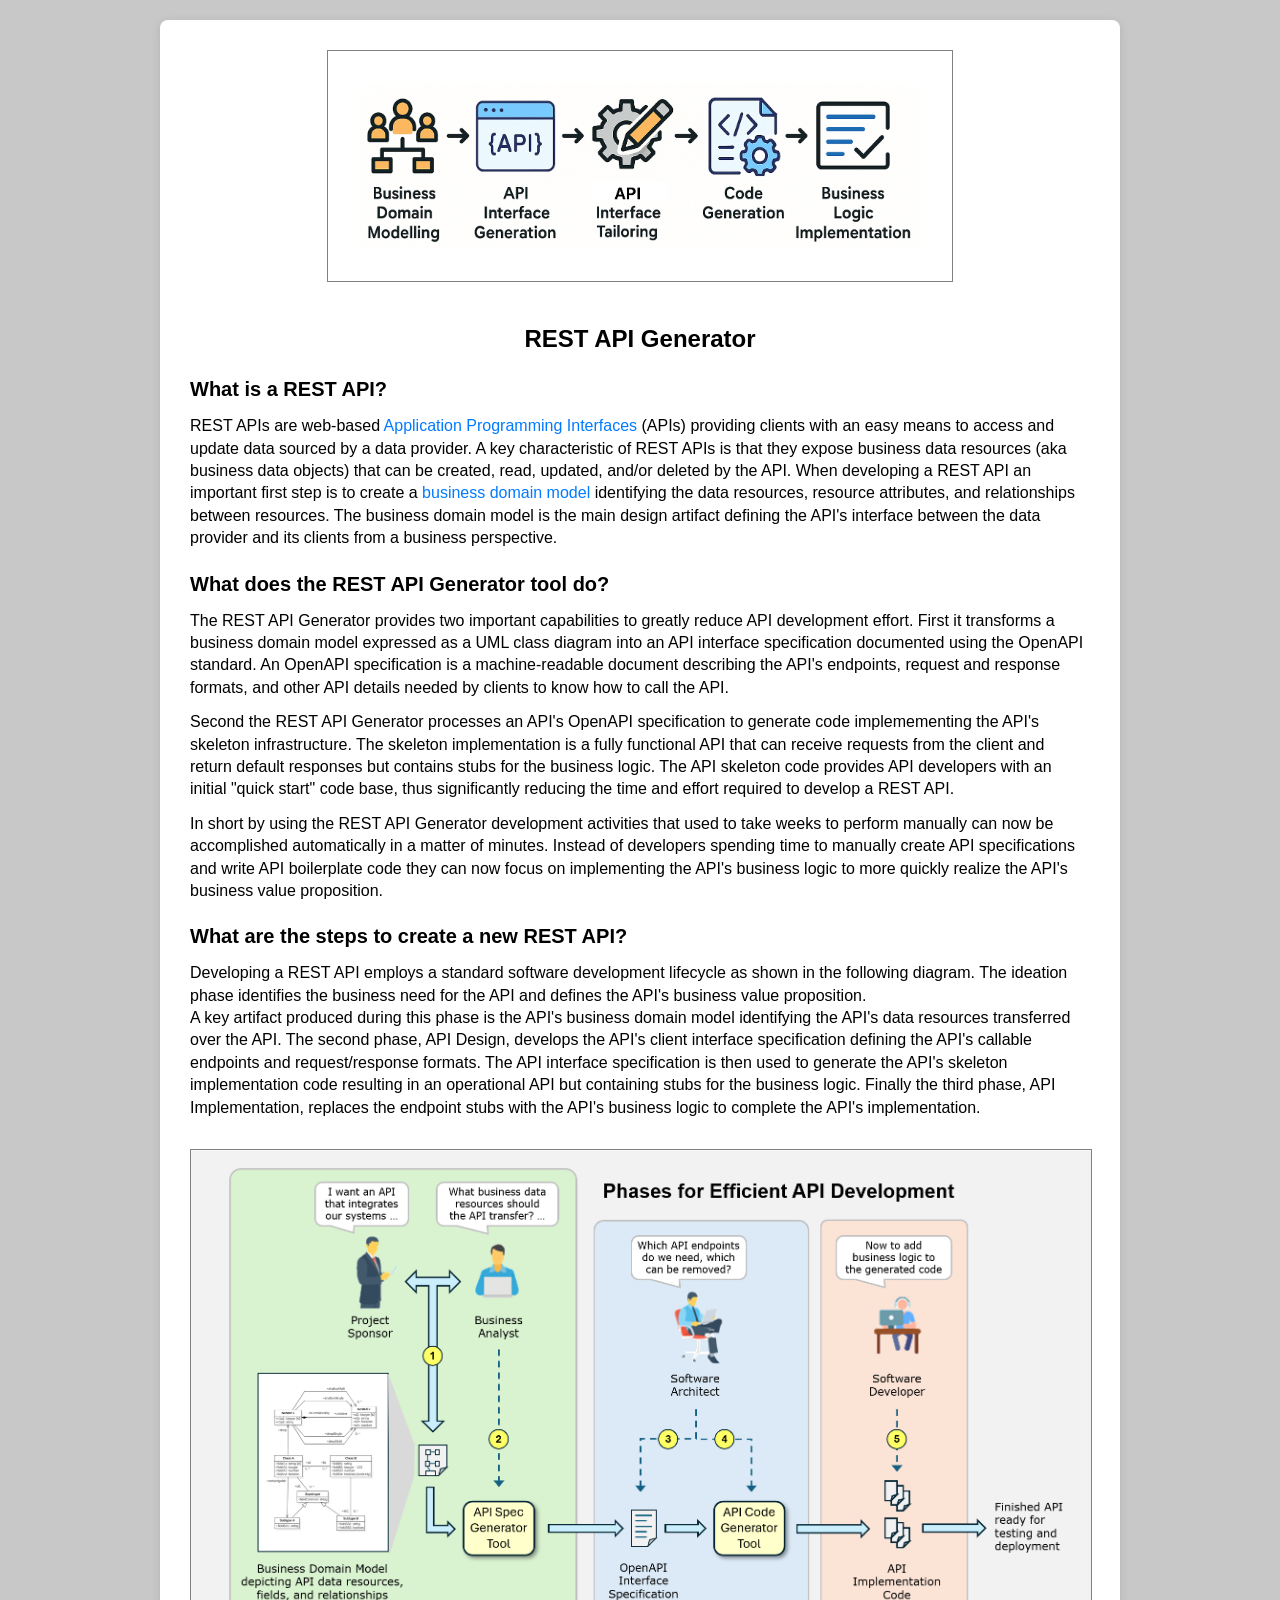
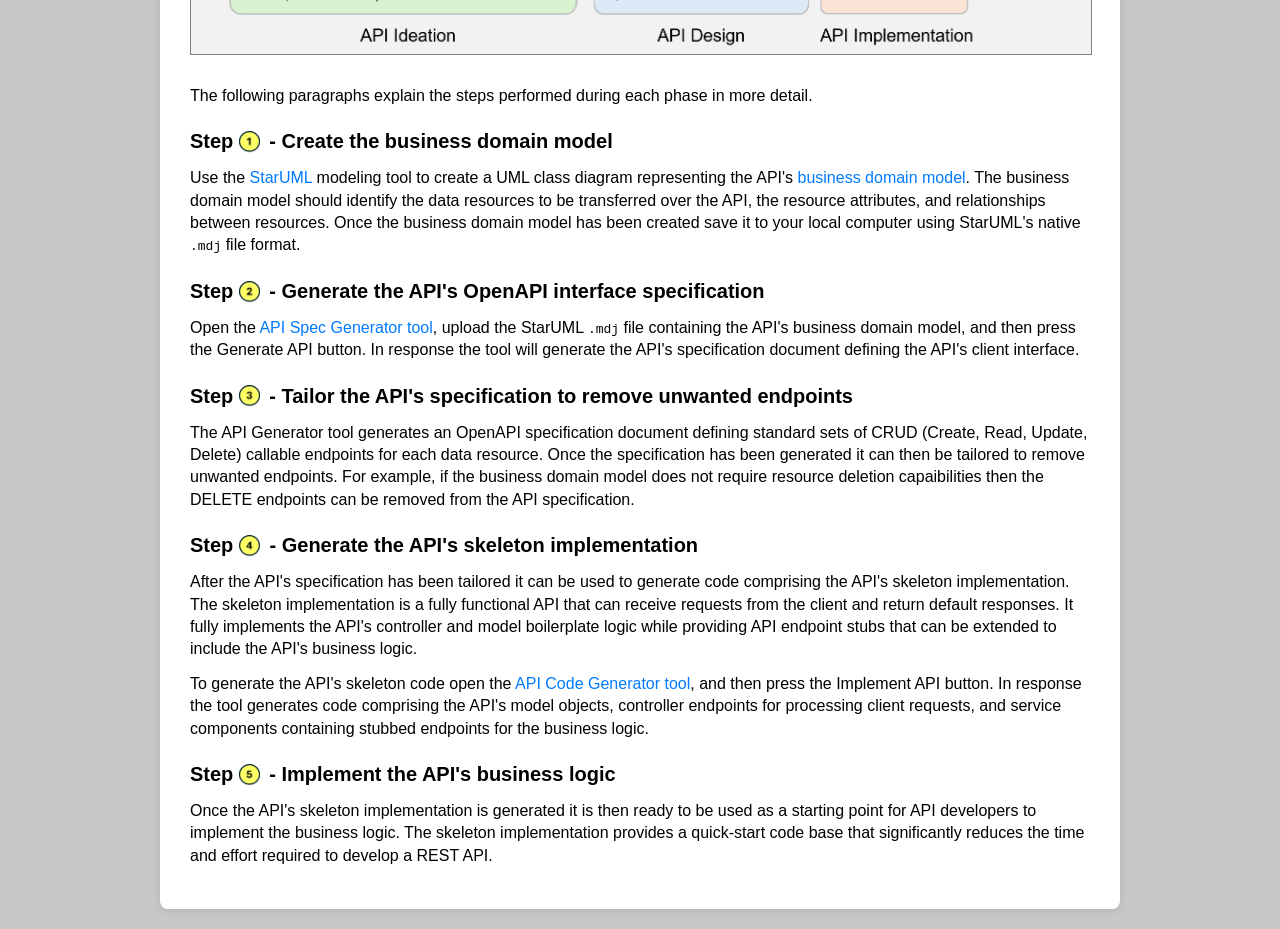
==== src/main/webapp/index.html @ e958193e "Added overview of business domain modelling" ====
<!DOCTYPE html>
<html>
<head>
	<meta charset="ISO-8859-1">
	<meta name="viewport" content="width=device-width, initial-scale=1.0">
	<title>REST API Generator</title>
	<link rel="stylesheet" type="text/css" href="styles.css">
</head>
<body>
	<div id="page">
		<div id="logo"><img src="images/logo.png" alt="API Tool Logo" /></div>
		<p class="title" style="text-align: center;">REST API Generator</p>
		<p class="sectionHeader">What is a REST API?</p>
		<p>
			REST APIs are web-based <a href="overviewApi.html" target="_blank">Application Programming Interfaces</a>
			(APIs) providing clients with an easy means to access and update data sourced by a data provider.  A key
			characteristic of REST APIs is that they expose business data resources (aka business data objects) that
			can be created, read, updated, and/or deleted by the API. When developing a REST API an important first
			step is to create a <a href="overviewDomainModel.html" target="_blank">business domain model</a> identifying
			the data resources, resource attributes, and relationships between resources. The business domain model
			is the main design artifact defining the API's interface between the data provider and its clients from
			a business perspective.
		</p>
		<p class="sectionHeader">What does the REST API Generator tool do?</p>
		<p>
			The REST API Generator provides two important capabilities to greatly reduce API development effort.  First
			it transforms a business domain model expressed as a UML class diagram into an API interface specification
			documented using the OpenAPI standard. An OpenAPI specification is a machine-readable document describing
			the API's endpoints, request and response formats, and other API details needed by clients to know how to
			call the API.
		</p>
		<p>
			Second the REST API Generator processes an API's OpenAPI specification to generate code implemementing
			the API's skeleton infrastructure. The skeleton implementation is a fully functional API that can receive
			requests from the client and return default responses but contains stubs for the business logic. The API
			skeleton code provides API developers with an initial "quick start" code base, thus significantly reducing
			the time and effort required to develop a REST API. 
		</p>
		<p>
			In short by using the REST API Generator development activities that used to take weeks to perform manually
			can now be accomplished automatically in a matter of minutes.  Instead of developers spending time to manually
			create API specifications and write API boilerplate code they can now focus on implementing the API's business
			logic to more quickly realize the API's business value proposition.
		</p>
		<p class="sectionHeader">What are the steps to create a new REST API?</p>
		<p>
			Developing a REST API employs a standard software development lifecycle as shown in the following diagram.  The ideation
			phase identifies the business need for the API and defines the API's business value proposition.<br>A key artifact produced
			during this phase is the API's business domain model identifying the API's data resources transferred over the API.
			The second phase, API Design, develops the API's client interface specification defining the API's callable endpoints and
			request/response formats.  The API interface specification is then used to generate the API's skeleton implementation
			code resulting in an operational API but containing stubs for the business logic.  Finally the third phase, API
			Implementation, replaces the endpoint stubs with the API's business logic to complete the API's implementation.
			<img id="apiBuildSteps" src="images/apiBuildSteps.png" />
			The following paragraphs explain the steps performed during each phase in more detail.
		</p>
		<p class="sectionHeader">Step <img class="stepImage" src="images/step1.png" /> - Create the business domain model</p>
		<p>
			Use the <a href="https://staruml.io/" target="_blank">StarUML</a> modeling tool to create a UML class diagram
			representing the API's <a href="domainModelOverview.html" target="_blank">business domain model</a>. The business
			domain model should identify the data resources to be transferred over the API, the resource attributes, and
			relationships between resources.  Once the business domain model has been created save it to your local computer
			using StarUML's native <code>.mdj</code> file format.
		</p>
		<p class="sectionHeader">Step <img class="stepImage" src="images/step2.png" /> - Generate the API's OpenAPI interface specification</p>
		<p>
			Open the <a href="viewApiSpecForm" target="_blank">API Spec Generator tool</a>, upload the StarUML <code>.mdj</code>
			file containing the API's business domain model, and then press the Generate API button. In response the tool will
			generate the API's specification document defining the API's client interface.
		</p>
		<p class="sectionHeader">Step <img class="stepImage" src="images/step3.png" /> - Tailor the API's specification to remove unwanted endpoints</p>
		<p>	
			The API Generator tool generates an OpenAPI specification document defining standard sets of CRUD (Create, Read, Update,
			Delete) callable endpoints for each data resource. Once the specification has been generated it can then be tailored to remove
			unwanted endpoints. For example, if the business domain model does not require resource deletion capaibilities then the
			DELETE endpoints can be removed from the API specification.
		</p>
		<p class="sectionHeader">Step <img class="stepImage" src="images/step4.png" /> - Generate the API's skeleton implementation</p>
		<p>
			After the API's specification has been tailored it can be used to generate code comprising the API's skeleton
			implementation. The skeleton implementation is a fully functional API that can receive requests from the client and
			return default responses.  It fully implements the API's controller and model boilerplate logic while providing
			API endpoint stubs that can be extended to include the API's business logic.
		</p>
		<p>
			To generate the API's skeleton code open the <a href="viewApiCodeForm" target="_blank">API Code Generator tool</a>,
			and then press the Implement API button. In response the tool generates code comprising the API's model objects,
			controller endpoints for processing client requests, and service components containing stubbed endpoints for the business logic.
		</p>
		<p class="sectionHeader">Step <img class="stepImage" src="images/step5.png" /> - Implement the API's business logic</p>
		<p>
			Once the API's skeleton implementation is generated it is then ready to be used as a starting point for API developers
			to implement the business logic.  The skeleton implementation provides a quick-start code base that significantly
			reduces the time and effort required to develop a REST API.
		</p>
	</div>
</body>
</html>
---- src/main/webapp/styles.css ----
BODY {
    margin: 20px;
    font-family: Verdana, sans-serif;
    background-color: #c8c8c8;
}
A {
    color: #007BFF;
    text-decoration: none;
}
A:hover {
    text-decoration: underline;
}
BUTTON {
    padding: 8px 16px;
    font-size: 16px;
    font-weight: bold;
    color: white;
    background-color: #156082;
    border: none;
    border-radius: 8px;
    cursor: pointer;
}
P {
    margin: 0px 0px 12px 0px;
}
B {
    font-weight: bold;
    font-size: 15px;
}
.textHeader {
    font-family: Arial, sans-serif;
    font-size: 18px;
    font-weight: bold;
    margin: 20px 0px 12px 0px;
}
#page {
    background-color: #ffffff;
    max-width: 900px;
    margin: auto;
    padding: 30px;
    border-radius: 8px;
    box-shadow: 0 2px 10px rgba(0, 0, 0, 0.1);
    line-height: 1.4;
}
.title {
    font-family: Arial, sans-serif;
    font-size: 24px;
    font-weight: bold;
    text-align: left;
    margin-bottom: 20px;
}
.sectionHeader {
    font-family: Arial, sans-serif;
    font-size: 20px;
    font-weight: bold;
    margin: 20px 0px 12px 0px;
}
#logo IMG {
    width: 560px;
    display: block;
    margin: auto;
    margin-bottom: 40px;
    padding: 32px;
    border: 1px solid #808080;
}
#apiBuildSteps {
    width: 900px;
    display: block;
    margin: 30px 0px;
    border: 1px solid #808080;
}
.stepImage {
    height: 24px;
    margin-right: 4px;
    vertical-align: middle;
}
.formHeader {
    width: 100%;
    display: inline-block;
    margin-top: 20px;
    padding: 6px;
    font-weight: bold;
    font-size: 16px;
    background-color: #f0f0f0;
    border-bottom: 1px solid #ddd;
}
#formLogin TD {
    padding: 4px;
    vertical-align: top;
}
#formLogin LABEL {
    width: 100%;
    display: inline-block;
    padding-right: 4px;
    text-align: right;
    white-space: nowrap;
}
#formLogin INPUT[type="text"] {
    width: 240px;
}
#formLogin .actionPanel {
    margin: 10px auto 20px auto;
}
#formRegister TD {
    padding: 4px;
    vertical-align: top;
}
#formRegister LABEL {
    width: 100%;
    display: inline-block;
    padding-right: 4px;
    text-align: right;
    white-space: nowrap;
}
#formRegister INPUT[type="text"] {
    width: 240px;
}
#formRegister .actionPanel {
    margin: 10px auto 20px auto;
}
#apiSpecForm TD {
    padding: 4px;
    vertical-align: top;
}
#apiSpecForm LABEL {
    width: 100%;
    display: inline-block;
    padding-right: 4px;
    text-align: right;
    white-space: nowrap;
}
#apiSpecForm INPUT[type="text"] {
    width: 240px;
}
.required {
    font-size: 12px;
    vertical-align: super;
    color: red;
}
.actionPanel {
    margin-top: 30px;
    font-weight: bold;
    text-align: center;
}
.actionPanel BUTTON {
    margin: 10px;
}
.errorPanel {
    width: 800px;
    margin: auto;
    margin-top: 20px;
    padding: 10px; 
    color: black;
    background-color: #ffd4d4;
    border-radius: 8px;
}
.errorPanel UL {
    margin: 0px;
}
.successPanel {
    width: 800px;
    margin: auto;
    margin-top: 20px;
    padding: 10px;
    color: black;
    background-color: #bffaba;
    border-radius: 8px;
    text-align: center;
}
#apiImage {
    width: 400px;
    float: right;
    margin: 0px 20px;
}
#uberLogo {
    width: 300px;
    float: right;
    margin: 0px 20px;
    border: 1px solid #808080;
}
#insuranceExample {
    width: 800px;
    display: block;
    margin: 40px auto;
}
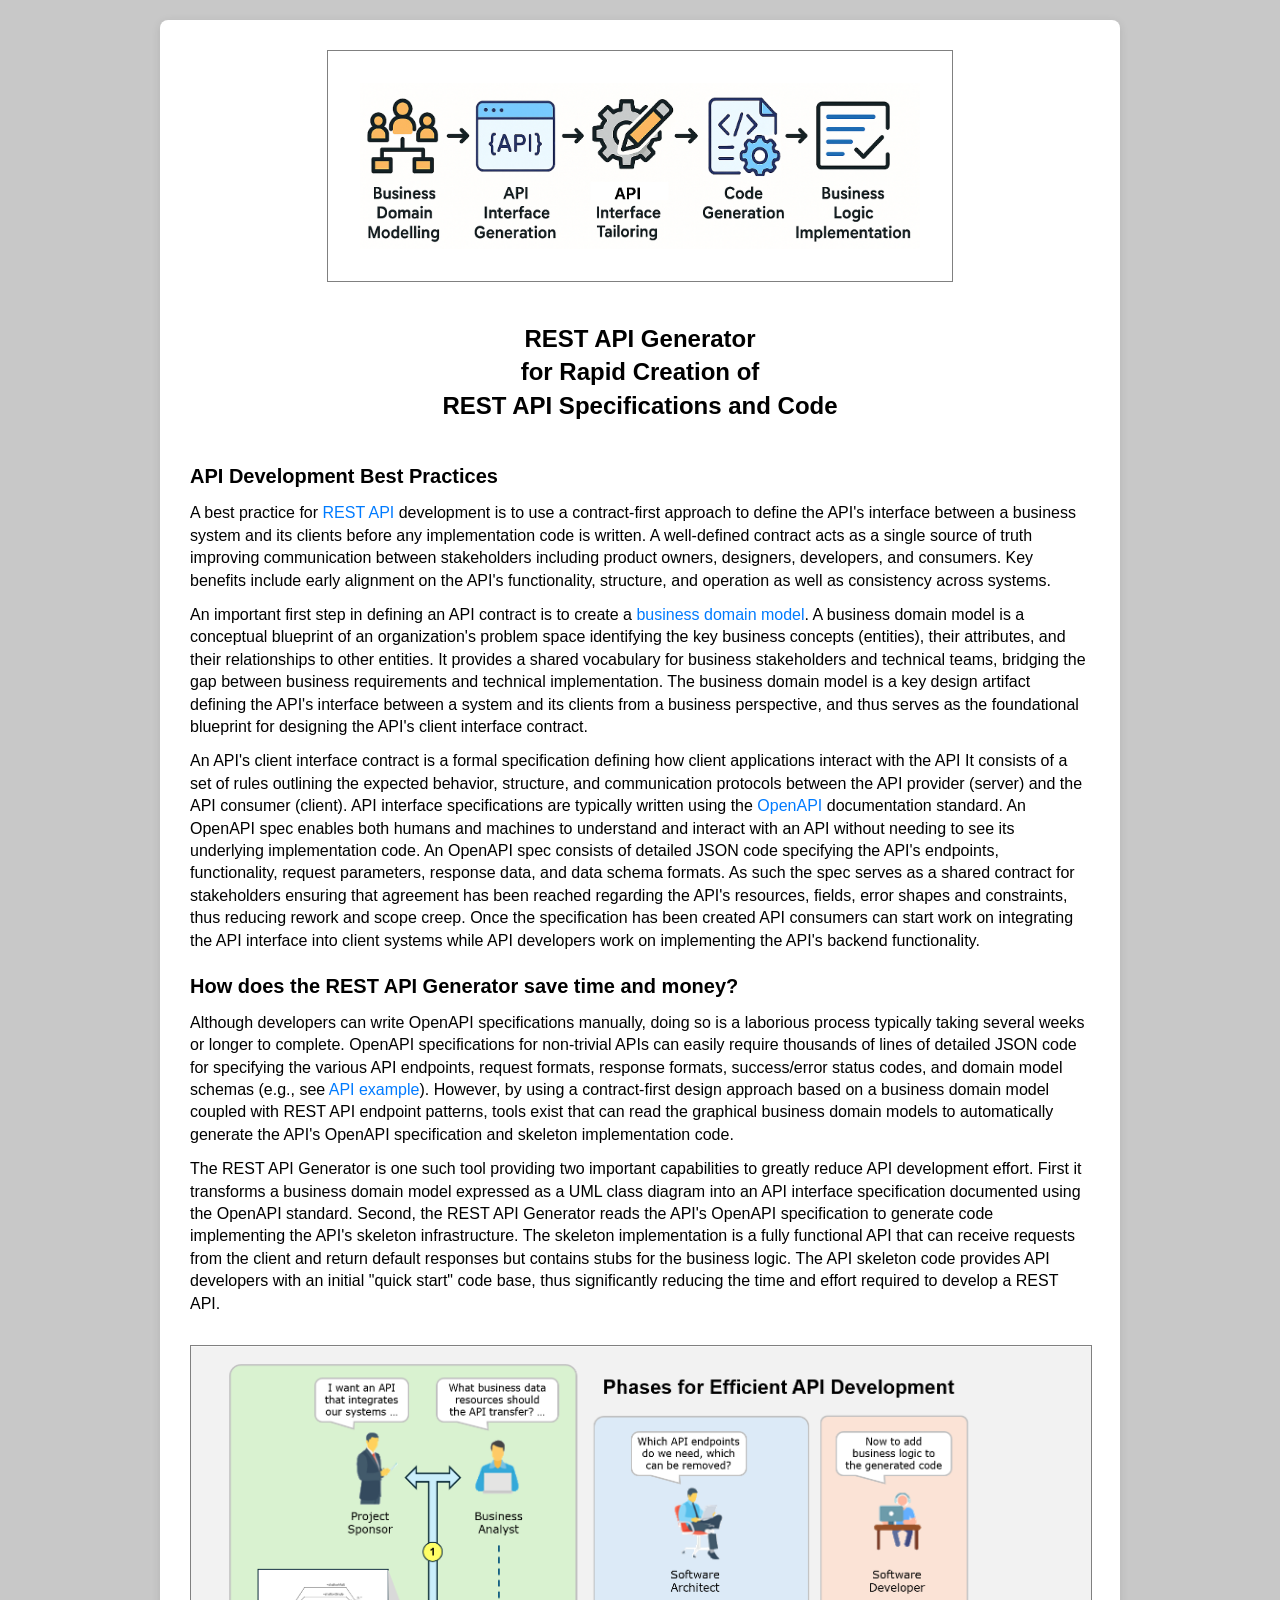
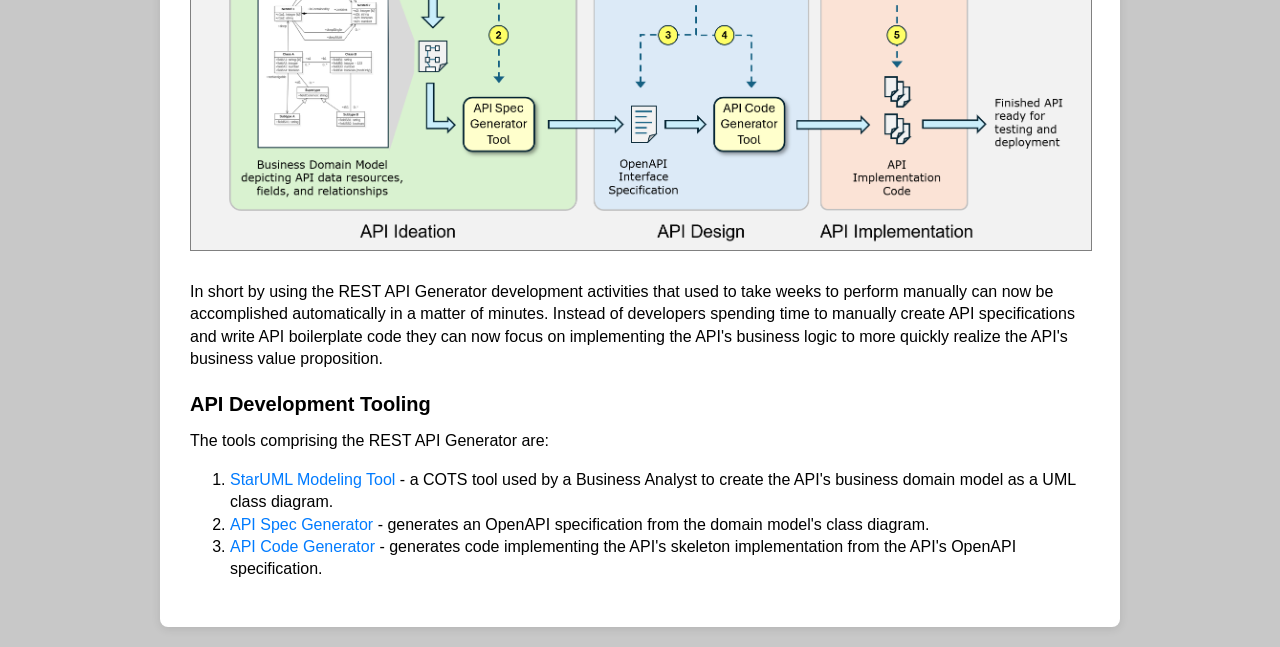
==== commit bf0259f9: "Reworked the main page to focus on business value marketing" ====
--- a/src/main/webapp/index.html
+++ b/src/main/webapp/index.html
@@ -5,36 +5,69 @@
 	<meta name="viewport" content="width=device-width, initial-scale=1.0">
 	<title>REST API Generator</title>
 	<link rel="stylesheet" type="text/css" href="styles.css">
+	<script type="text/javascript">
+		function openWindow(url, target) {
+			window.open(url, target);
+			return false;
+		}
+	</script>
 </head>
 <body>
 	<div id="page">
 		<div id="logo"><img src="images/logo.png" alt="API Tool Logo" /></div>
-		<p class="title" style="text-align: center;">REST API Generator</p>
-		<p class="sectionHeader">What is a REST API?</p>
+		<p class="title" style="text-align: center;">
+			REST API Generator<br />
+			for Rapid Creation of<br />
+			REST API Specifications and Code</p>
+		<p class="sectionHeader">API Development Best Practices</p>
 		<p>
-			REST APIs are web-based <a href="overviewApi.html" target="_blank">Application Programming Interfaces</a>
-			(APIs) providing clients with an easy means to access and update data sourced by a data provider.  A key
-			characteristic of REST APIs is that they expose business data resources (aka business data objects) that
-			can be created, read, updated, and/or deleted by the API. When developing a REST API an important first
-			step is to create a <a href="overviewDomainModel.html" target="_blank">business domain model</a> identifying
-			the data resources, resource attributes, and relationships between resources. The business domain model
-			is the main design artifact defining the API's interface between the data provider and its clients from
-			a business perspective.
-		</p>
-		<p class="sectionHeader">What does the REST API Generator tool do?</p>
-		<p>
-			The REST API Generator provides two important capabilities to greatly reduce API development effort.  First
-			it transforms a business domain model expressed as a UML class diagram into an API interface specification
-			documented using the OpenAPI standard. An OpenAPI specification is a machine-readable document describing
-			the API's endpoints, request and response formats, and other API details needed by clients to know how to
-			call the API.
+			A best practice for <a onclick="return openWindow('overviewApi.html', 'API');">REST API</a> development is to use a
+			contract-first approach to define the API's interface between a business system and its clients before any
+			implementation code is written. A well-defined contract acts as a single source of truth improving communication
+			between stakeholders including product owners, designers, developers, and consumers.  Key benefits include
+			early alignment on the API's functionality, structure, and operation as well as consistency across systems.
 		</p>
 		<p>
-			Second the REST API Generator processes an API's OpenAPI specification to generate code implemementing
-			the API's skeleton infrastructure. The skeleton implementation is a fully functional API that can receive
-			requests from the client and return default responses but contains stubs for the business logic. The API
-			skeleton code provides API developers with an initial "quick start" code base, thus significantly reducing
-			the time and effort required to develop a REST API. 
+			An important first step in defining an API contract is to create a
+			<a onclick="return openWindow('overviewDomainModel.html', 'DomainModel');">business domain model</a>.
+			A business domain model is a conceptual blueprint of an organization's problem space identifying the key
+			business concepts (entities), their attributes, and their relationships to other entities.  It provides a
+			shared vocabulary for business stakeholders and technical teams, bridging the gap between business
+			requirements and technical implementation.  The business domain model is a key design artifact defining
+			the API's interface between a system and its clients from a business perspective, and thus serves as the
+			foundational blueprint for designing the API's client interface contract.
+		</p>
+		<p>
+			An API's client interface contract is a formal specification defining how client applications interact with the API
+			It consists of a set of rules outlining the expected behavior, structure, and communication protocols between the API
+			provider (server) and the API consumer (client). API interface specifications are typically written using the
+			<a href="https://www.openapis.org/" target="OpenAPI">OpenAPI</a> documentation standard. An OpenAPI spec enables both
+			humans and machines to understand and interact with an API without needing to see its underlying implementation code.
+			An OpenAPI spec consists of detailed JSON code specifying the API's endpoints, functionality, request parameters,
+			response data, and data schema formats. As such the spec serves as a shared contract for stakeholders ensuring that
+			agreement has been reached regarding the API's resources, fields, error shapes and constraints, thus reducing rework
+			and scope creep. Once the specification has been created API consumers can start work on integrating the API interface
+			into client systems while API developers work on implementing the API's backend functionality.
+		</p>
+		<p class="sectionHeader">How does the REST API Generator save time and money?</p>
+		<p>
+			Although developers can write OpenAPI specifications manually, doing so is a laborious process typically taking several
+			weeks or longer to complete.  OpenAPI specifications for non-trivial APIs can easily require thousands of lines of detailed
+			JSON code for specifying the various API endpoints, request formats, response formats, success/error status codes, and
+			domain model schemas (e.g., see <a onclick="return openWindow('apiExample.html', 'APIExample');">API example</a>).  However,
+			by using a contract-first design approach based on a business domain model coupled with REST API endpoint patterns, tools 
+			exist that can read the graphical business domain models to automatically generate the API's OpenAPI specification and skeleton
+			implementation code.
+		</p>
+		<p>
+			The REST API Generator is one such tool providing two important capabilities to greatly reduce API development effort.
+			First it transforms a business domain model expressed as a UML class diagram into an API interface specification
+			documented using the OpenAPI standard. Second, the REST API Generator reads the API's OpenAPI specification to generate
+			code implementing the API's skeleton infrastructure. The skeleton implementation is a fully functional API that can receive
+			requests from the client and return default responses but contains stubs for the business logic. The API skeleton code
+			provides API developers with an initial "quick start" code base, thus significantly reducing the time and effort required
+			to develop a REST API. 
+			<img id="apiBuildSteps" src="images/apiBuildSteps.png" />
 		</p>
 		<p>
 			In short by using the REST API Generator development activities that used to take weeks to perform manually
@@ -42,56 +75,18 @@
 			create API specifications and write API boilerplate code they can now focus on implementing the API's business
 			logic to more quickly realize the API's business value proposition.
 		</p>
-		<p class="sectionHeader">What are the steps to create a new REST API?</p>
+		<p class="sectionHeader">API Development Tooling</p>
 		<p>
-			Developing a REST API employs a standard software development lifecycle as shown in the following diagram.  The ideation
-			phase identifies the business need for the API and defines the API's business value proposition.<br>A key artifact produced
-			during this phase is the API's business domain model identifying the API's data resources transferred over the API.
-			The second phase, API Design, develops the API's client interface specification defining the API's callable endpoints and
-			request/response formats.  The API interface specification is then used to generate the API's skeleton implementation
-			code resulting in an operational API but containing stubs for the business logic.  Finally the third phase, API
-			Implementation, replaces the endpoint stubs with the API's business logic to complete the API's implementation.
-			<img id="apiBuildSteps" src="images/apiBuildSteps.png" />
-			The following paragraphs explain the steps performed during each phase in more detail.
-		</p>
-		<p class="sectionHeader">Step <img class="stepImage" src="images/step1.png" /> - Create the business domain model</p>
-		<p>
-			Use the <a href="https://staruml.io/" target="_blank">StarUML</a> modeling tool to create a UML class diagram
-			representing the API's <a href="domainModelOverview.html" target="_blank">business domain model</a>. The business
-			domain model should identify the data resources to be transferred over the API, the resource attributes, and
-			relationships between resources.  Once the business domain model has been created save it to your local computer
-			using StarUML's native <code>.mdj</code> file format.
-		</p>
-		<p class="sectionHeader">Step <img class="stepImage" src="images/step2.png" /> - Generate the API's OpenAPI interface specification</p>
-		<p>
-			Open the <a href="viewApiSpecForm" target="_blank">API Spec Generator tool</a>, upload the StarUML <code>.mdj</code>
-			file containing the API's business domain model, and then press the Generate API button. In response the tool will
-			generate the API's specification document defining the API's client interface.
-		</p>
-		<p class="sectionHeader">Step <img class="stepImage" src="images/step3.png" /> - Tailor the API's specification to remove unwanted endpoints</p>
-		<p>	
-			The API Generator tool generates an OpenAPI specification document defining standard sets of CRUD (Create, Read, Update,
-			Delete) callable endpoints for each data resource. Once the specification has been generated it can then be tailored to remove
-			unwanted endpoints. For example, if the business domain model does not require resource deletion capaibilities then the
-			DELETE endpoints can be removed from the API specification.
-		</p>
-		<p class="sectionHeader">Step <img class="stepImage" src="images/step4.png" /> - Generate the API's skeleton implementation</p>
-		<p>
-			After the API's specification has been tailored it can be used to generate code comprising the API's skeleton
-			implementation. The skeleton implementation is a fully functional API that can receive requests from the client and
-			return default responses.  It fully implements the API's controller and model boilerplate logic while providing
-			API endpoint stubs that can be extended to include the API's business logic.
-		</p>
-		<p>
-			To generate the API's skeleton code open the <a href="viewApiCodeForm" target="_blank">API Code Generator tool</a>,
-			and then press the Implement API button. In response the tool generates code comprising the API's model objects,
-			controller endpoints for processing client requests, and service components containing stubbed endpoints for the business logic.
-		</p>
-		<p class="sectionHeader">Step <img class="stepImage" src="images/step5.png" /> - Implement the API's business logic</p>
-		<p>
-			Once the API's skeleton implementation is generated it is then ready to be used as a starting point for API developers
-			to implement the business logic.  The skeleton implementation provides a quick-start code base that significantly
-			reduces the time and effort required to develop a REST API.
+			The tools comprising the REST API Generator are:
+			<ol>
+				<li><a href="https://staruml.io/" target="_blank">StarUML Modeling Tool</a> -
+					a COTS tool used by a Business Analyst to create the API's business domain model as a UML class diagram.</li>
+				<li><a onclick="return openWindow('viewApiSpecForm', 'APISpecGenerator');">API Spec Generator</a> -
+					generates an OpenAPI specification from the domain model's class diagram.</li>
+				<li><a onclick="return openWindow('viewApiCodeForm', 'APICodeGenerator');">API Code Generator</a> -
+					generates code implementing the API's skeleton implementation from the API's OpenAPI
+					specification.</li>
+			</ol>
 		</p>
 	</div>
 </body>
--- a/src/main/webapp/styles.css
+++ b/src/main/webapp/styles.css
@@ -47,7 +47,7 @@
     font-size: 24px;
     font-weight: bold;
     text-align: left;
-    margin-bottom: 20px;
+    margin-bottom: 40px;
 }
 .sectionHeader {
     font-family: Arial, sans-serif;
@@ -118,6 +118,23 @@
 #formRegister .actionPanel {
     margin: 10px auto 20px auto;
 }
+#formActivation TD {
+    padding: 4px;
+    vertical-align: top;
+}
+#formActivation LABEL {
+    width: 100%;
+    display: inline-block;
+    padding-right: 4px;
+    text-align: right;
+    white-space: nowrap;
+}
+#formActivation INPUT[type="text"] {
+    width: 240px;
+}
+#formActivation .actionPanel {
+    margin: 10px auto 20px auto;
+}
 #apiSpecForm TD {
     padding: 4px;
     vertical-align: top;
@@ -182,4 +199,30 @@
     width: 800px;
     display: block;
     margin: 40px auto;
-}+}
+#apiCapabilities {
+    margin-left: 40px; 
+}
+#payBenefitsImage {
+    width: 200px;
+    float: right;
+    padding: 20px 0px 0px 10px;
+}
+#subscriptionPlans {
+    margin: 20px 0px;
+    padding: 20px;
+    border: 1px solid #808080;
+    border-radius: 8px;
+    background-color: #fbfbc8;
+}
+#subscriptionPlansHeader {
+    font-family: Arial, sans-serif;
+    font-size: 18px;
+    font-weight: bold;
+    margin-top: 30px;
+}
+.subscriptionPlanLabel {
+    text-align: right;
+    white-space: nowrap;
+}
+
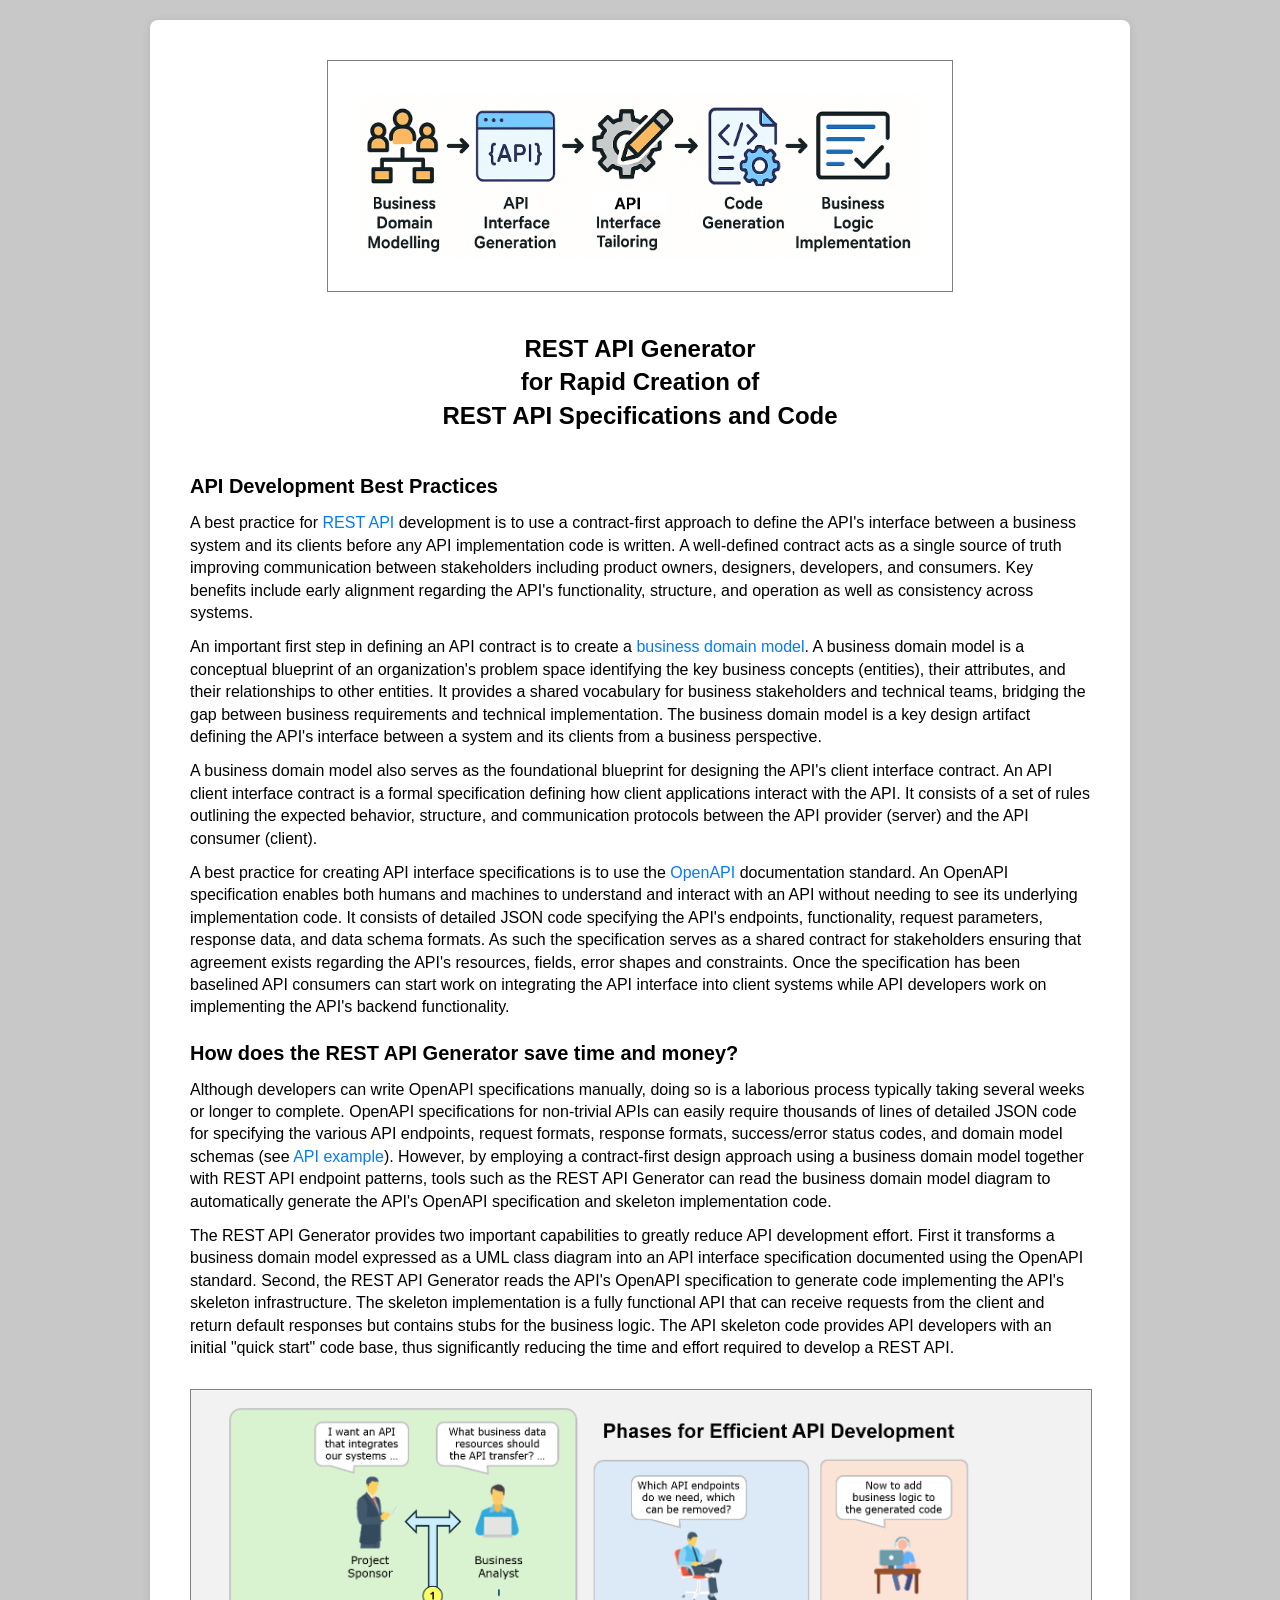
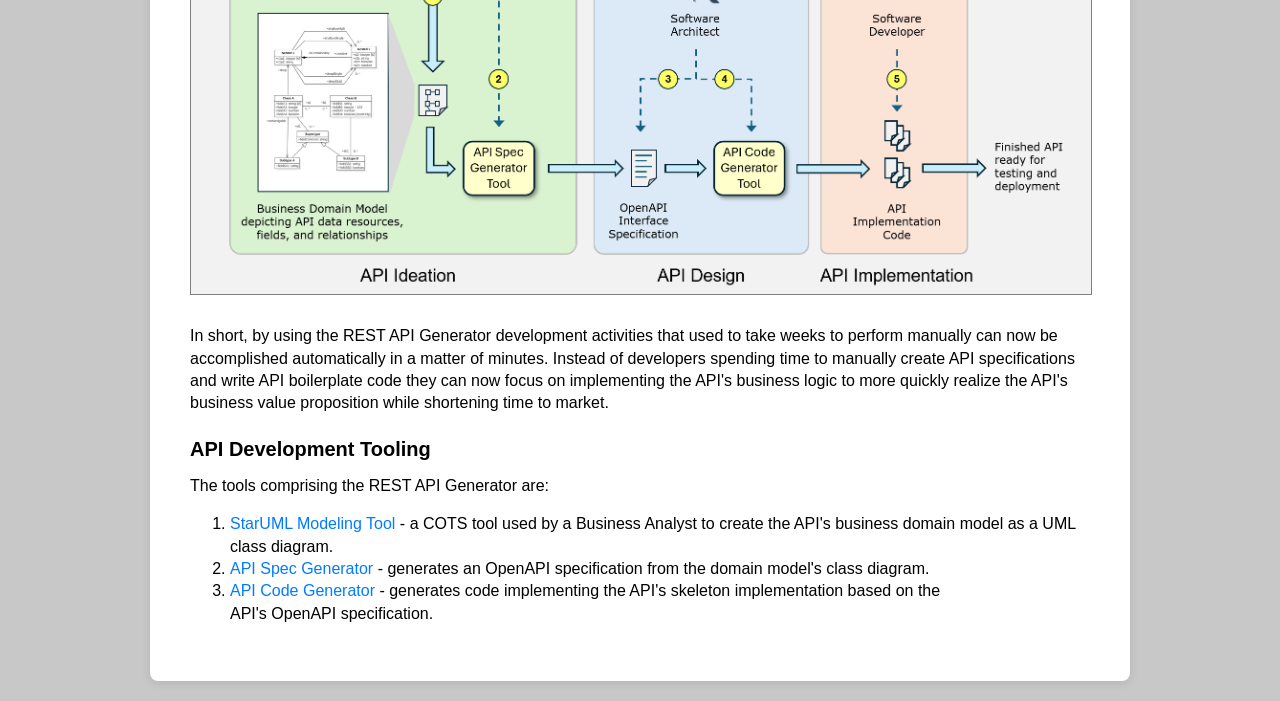
==== commit fccd1f07: "Improved home page marketing content" ====
--- a/src/main/webapp/index.html
+++ b/src/main/webapp/index.html
@@ -21,11 +21,11 @@
 			REST API Specifications and Code</p>
 		<p class="sectionHeader">API Development Best Practices</p>
 		<p>
-			A best practice for <a onclick="return openWindow('overviewApi.html', 'API');">REST API</a> development is to use a
-			contract-first approach to define the API's interface between a business system and its clients before any
+			A best practice for <a onclick="return openWindow('overviewApi.html', 'API');">REST API</a> development is to use
+			a contract-first approach to define the API's interface between a business system and its clients before any API
 			implementation code is written. A well-defined contract acts as a single source of truth improving communication
 			between stakeholders including product owners, designers, developers, and consumers.  Key benefits include
-			early alignment on the API's functionality, structure, and operation as well as consistency across systems.
+			early alignment regarding the API's functionality, structure, and operation as well as consistency across systems.
 		</p>
 		<p>
 			An important first step in defining an API contract is to create a
@@ -33,34 +33,37 @@
 			A business domain model is a conceptual blueprint of an organization's problem space identifying the key
 			business concepts (entities), their attributes, and their relationships to other entities.  It provides a
 			shared vocabulary for business stakeholders and technical teams, bridging the gap between business
-			requirements and technical implementation.  The business domain model is a key design artifact defining
-			the API's interface between a system and its clients from a business perspective, and thus serves as the
-			foundational blueprint for designing the API's client interface contract.
+			requirements and technical implementation.  The business domain model is a key design artifact
+			defining the API's interface between a system and its clients from a business perspective.
 		</p>
 		<p>
-			An API's client interface contract is a formal specification defining how client applications interact with the API
+			A business domain model also serves as the foundational blueprint for designing the API's client interface contract.
+			An API client interface contract is a formal specification defining how client applications interact with the API.
 			It consists of a set of rules outlining the expected behavior, structure, and communication protocols between the API
-			provider (server) and the API consumer (client). API interface specifications are typically written using the
-			<a href="https://www.openapis.org/" target="OpenAPI">OpenAPI</a> documentation standard. An OpenAPI spec enables both
+			provider (server) and the API consumer (client).
+		</p>
+		<p>
+			A best practice for creating API interface specifications is to use the
+			<a href="https://www.openapis.org/" target="OpenAPI">OpenAPI</a> documentation standard. An OpenAPI specification enables both
 			humans and machines to understand and interact with an API without needing to see its underlying implementation code.
-			An OpenAPI spec consists of detailed JSON code specifying the API's endpoints, functionality, request parameters,
-			response data, and data schema formats. As such the spec serves as a shared contract for stakeholders ensuring that
-			agreement has been reached regarding the API's resources, fields, error shapes and constraints, thus reducing rework
-			and scope creep. Once the specification has been created API consumers can start work on integrating the API interface
-			into client systems while API developers work on implementing the API's backend functionality.
+			It consists of detailed JSON code specifying the API's endpoints, functionality, request parameters,
+			response data, and data schema formats. As such the specification serves as a shared contract for stakeholders ensuring that
+			agreement exists regarding the API's resources, fields, error shapes and constraints. Once the specification
+			has been baselined API consumers can start work on integrating the API interface into client systems while API developers
+			work on implementing the API's backend functionality.
 		</p>
 		<p class="sectionHeader">How does the REST API Generator save time and money?</p>
 		<p>
 			Although developers can write OpenAPI specifications manually, doing so is a laborious process typically taking several
 			weeks or longer to complete.  OpenAPI specifications for non-trivial APIs can easily require thousands of lines of detailed
 			JSON code for specifying the various API endpoints, request formats, response formats, success/error status codes, and
-			domain model schemas (e.g., see <a onclick="return openWindow('apiExample.html', 'APIExample');">API example</a>).  However,
-			by using a contract-first design approach based on a business domain model coupled with REST API endpoint patterns, tools 
-			exist that can read the graphical business domain models to automatically generate the API's OpenAPI specification and skeleton
-			implementation code.
+			domain model schemas (see <a onclick="return openWindow('apiExample.html', 'APIExample');">API example</a>).  However,
+			by employing a contract-first design approach using a business domain model together with REST API endpoint patterns, tools
+			such as the REST API Generator can read the business domain model diagram to automatically generate the API's OpenAPI
+			specification and skeleton implementation code.
 		</p>
 		<p>
-			The REST API Generator is one such tool providing two important capabilities to greatly reduce API development effort.
+			The REST API Generator provides two important capabilities to greatly reduce API development effort.
 			First it transforms a business domain model expressed as a UML class diagram into an API interface specification
 			documented using the OpenAPI standard. Second, the REST API Generator reads the API's OpenAPI specification to generate
 			code implementing the API's skeleton infrastructure. The skeleton implementation is a fully functional API that can receive
@@ -70,10 +73,10 @@
 			<img id="apiBuildSteps" src="images/apiBuildSteps.png" />
 		</p>
 		<p>
-			In short by using the REST API Generator development activities that used to take weeks to perform manually
+			In short, by using the REST API Generator development activities that used to take weeks to perform manually
 			can now be accomplished automatically in a matter of minutes.  Instead of developers spending time to manually
 			create API specifications and write API boilerplate code they can now focus on implementing the API's business
-			logic to more quickly realize the API's business value proposition.
+			logic to more quickly realize the API's business value proposition while shortening time to market.
 		</p>
 		<p class="sectionHeader">API Development Tooling</p>
 		<p>
@@ -84,7 +87,7 @@
 				<li><a onclick="return openWindow('viewApiSpecForm', 'APISpecGenerator');">API Spec Generator</a> -
 					generates an OpenAPI specification from the domain model's class diagram.</li>
 				<li><a onclick="return openWindow('viewApiCodeForm', 'APICodeGenerator');">API Code Generator</a> -
-					generates code implementing the API's skeleton implementation from the API's OpenAPI
+					generates code implementing the API's skeleton implementation based on the<br/>API's OpenAPI
 					specification.</li>
 			</ol>
 		</p>
--- a/src/main/webapp/styles.css
+++ b/src/main/webapp/styles.css
@@ -37,7 +37,7 @@
     background-color: #ffffff;
     max-width: 900px;
     margin: auto;
-    padding: 30px;
+    padding: 40px;
     border-radius: 8px;
     box-shadow: 0 2px 10px rgba(0, 0, 0, 0.1);
     line-height: 1.4;
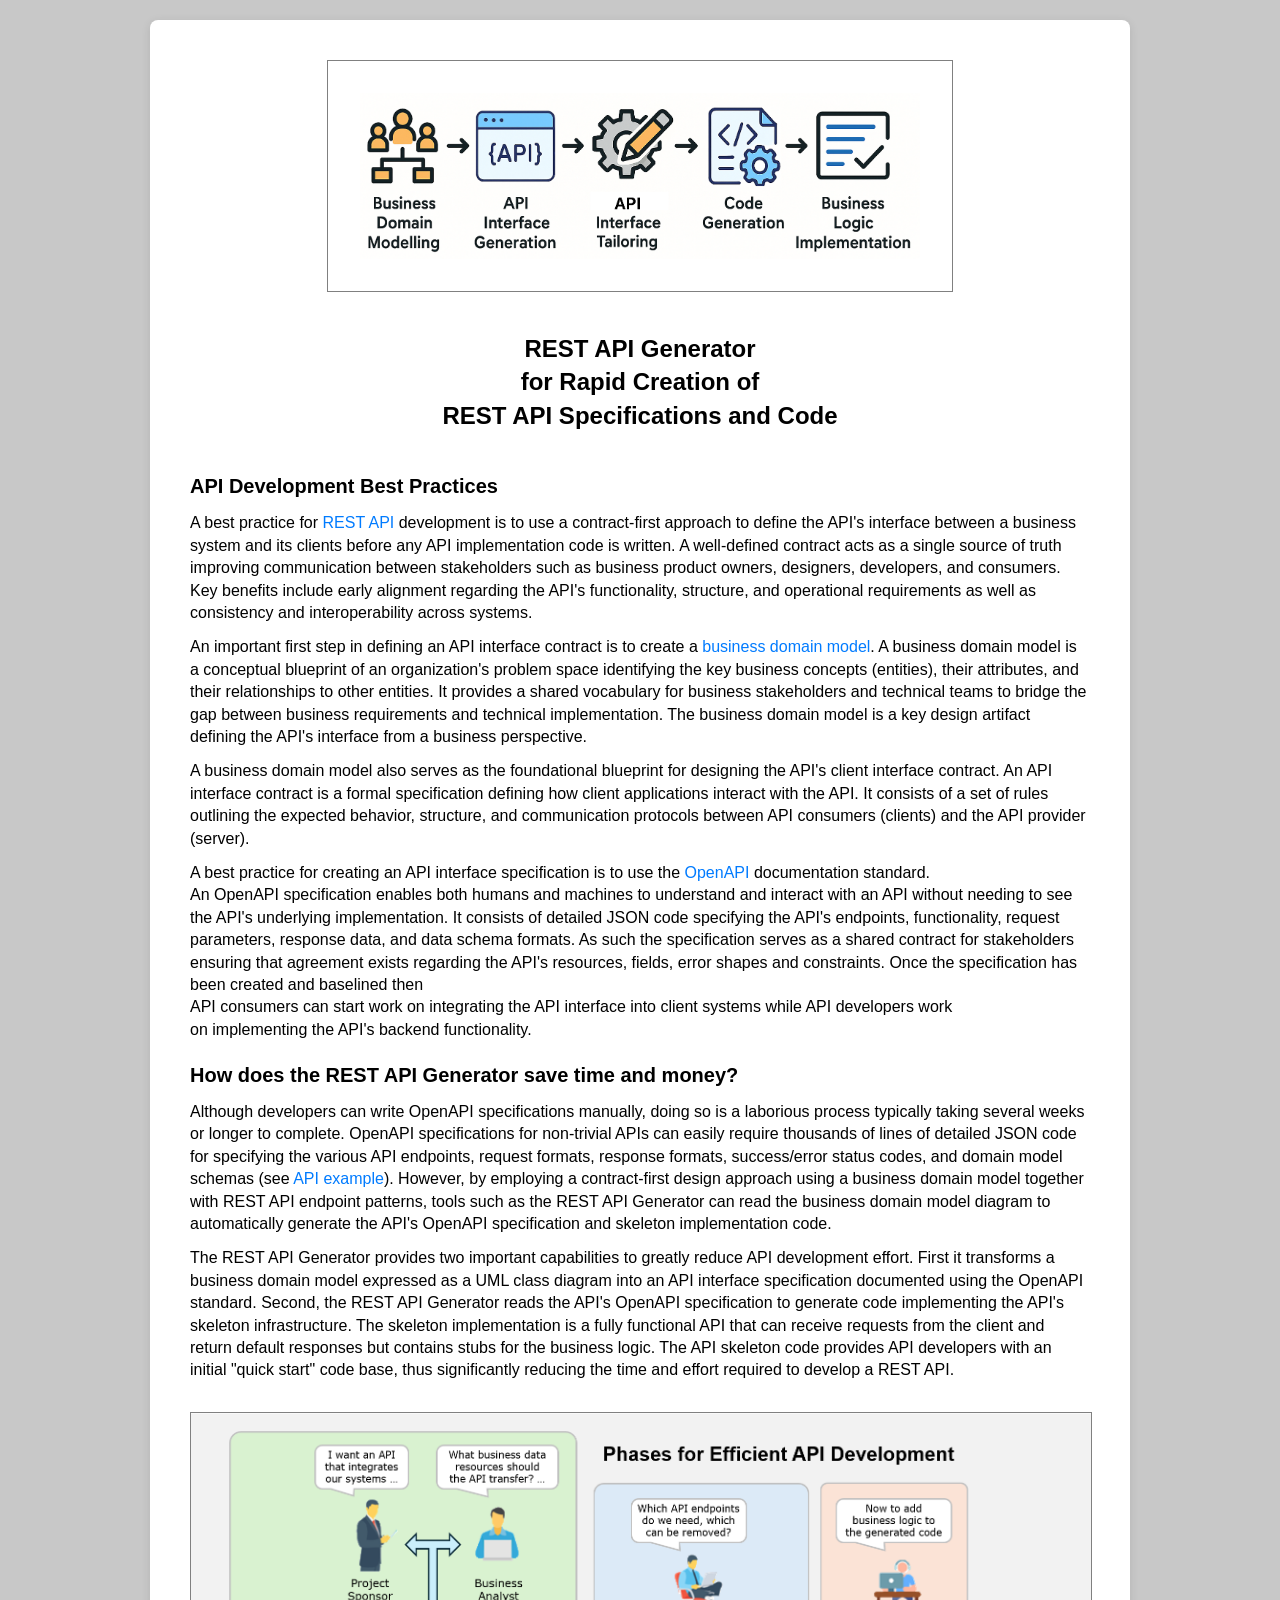
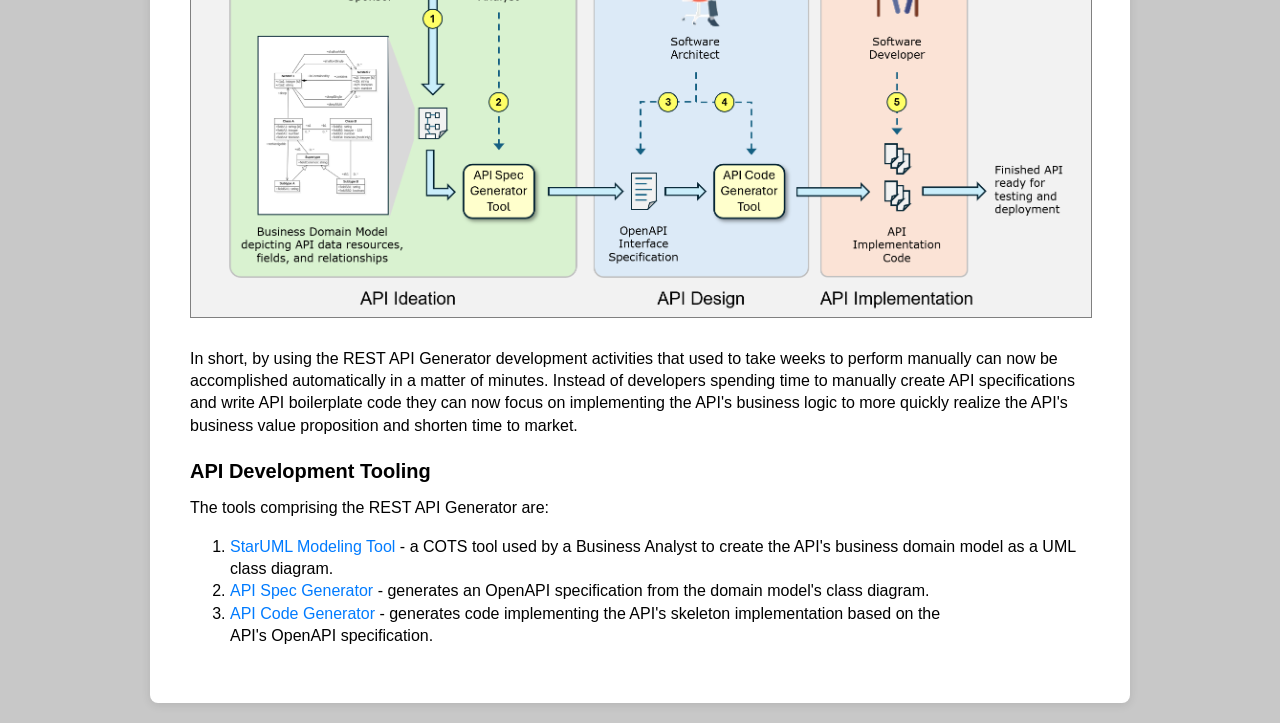
==== commit 8e22b829: "Baselined new marketing content" ====
--- a/src/main/webapp/index.html
+++ b/src/main/webapp/index.html
@@ -24,33 +24,34 @@
 			A best practice for <a onclick="return openWindow('overviewApi.html', 'API');">REST API</a> development is to use
 			a contract-first approach to define the API's interface between a business system and its clients before any API
 			implementation code is written. A well-defined contract acts as a single source of truth improving communication
-			between stakeholders including product owners, designers, developers, and consumers.  Key benefits include
-			early alignment regarding the API's functionality, structure, and operation as well as consistency across systems.
+			between stakeholders such as business product owners, designers, developers, and consumers.  Key benefits include
+			early alignment regarding the API's functionality, structure, and operational requirements as well as consistency
+			and interoperability across systems.
 		</p>
 		<p>
-			An important first step in defining an API contract is to create a
+			An important first step in defining an API interface contract is to create a
 			<a onclick="return openWindow('overviewDomainModel.html', 'DomainModel');">business domain model</a>.
 			A business domain model is a conceptual blueprint of an organization's problem space identifying the key
 			business concepts (entities), their attributes, and their relationships to other entities.  It provides a
-			shared vocabulary for business stakeholders and technical teams, bridging the gap between business
+			shared vocabulary for business stakeholders and technical teams to bridge the gap between business
 			requirements and technical implementation.  The business domain model is a key design artifact
-			defining the API's interface between a system and its clients from a business perspective.
+			defining the API's interface from a business perspective.
 		</p>
 		<p>
 			A business domain model also serves as the foundational blueprint for designing the API's client interface contract.
-			An API client interface contract is a formal specification defining how client applications interact with the API.
-			It consists of a set of rules outlining the expected behavior, structure, and communication protocols between the API
-			provider (server) and the API consumer (client).
+			An API interface contract is a formal specification defining how client applications interact with the API.
+			It consists of a set of rules outlining the expected behavior, structure, and communication protocols between API
+			consumers (clients) and the API provider (server).
 		</p>
 		<p>
-			A best practice for creating API interface specifications is to use the
-			<a href="https://www.openapis.org/" target="OpenAPI">OpenAPI</a> documentation standard. An OpenAPI specification enables both
-			humans and machines to understand and interact with an API without needing to see its underlying implementation code.
-			It consists of detailed JSON code specifying the API's endpoints, functionality, request parameters,
-			response data, and data schema formats. As such the specification serves as a shared contract for stakeholders ensuring that
-			agreement exists regarding the API's resources, fields, error shapes and constraints. Once the specification
-			has been baselined API consumers can start work on integrating the API interface into client systems while API developers
-			work on implementing the API's backend functionality.
+			A best practice for creating an API interface specification is to use the
+			<a href="https://www.openapis.org/" target="OpenAPI">OpenAPI</a> documentation standard.<br />An OpenAPI specification enables
+			both humans and machines to understand and interact with an API without needing to see the API's underlying implementation.
+			It consists of detailed JSON code specifying the API's endpoints, functionality, request parameters, response data, and data
+			schema formats. As such the specification serves as a shared contract for stakeholders ensuring that agreement exists regarding
+			the API's resources, fields, error shapes and constraints. Once the specification has been created and baselined then<br />API
+			consumers can start work on integrating the API interface into client systems while API developers work<br />on implementing the
+			API's backend functionality.
 		</p>
 		<p class="sectionHeader">How does the REST API Generator save time and money?</p>
 		<p>
@@ -76,7 +77,7 @@
 			In short, by using the REST API Generator development activities that used to take weeks to perform manually
 			can now be accomplished automatically in a matter of minutes.  Instead of developers spending time to manually
 			create API specifications and write API boilerplate code they can now focus on implementing the API's business
-			logic to more quickly realize the API's business value proposition while shortening time to market.
+			logic to more quickly realize the API's business value proposition and shorten time to market.
 		</p>
 		<p class="sectionHeader">API Development Tooling</p>
 		<p>
--- a/src/main/webapp/styles.css
+++ b/src/main/webapp/styles.css
@@ -206,7 +206,7 @@
 #payBenefitsImage {
     width: 200px;
     float: right;
-    padding: 20px 0px 0px 10px;
+    padding: 30px 0px 0px 10px;
 }
 #subscriptionPlans {
     margin: 20px 0px;
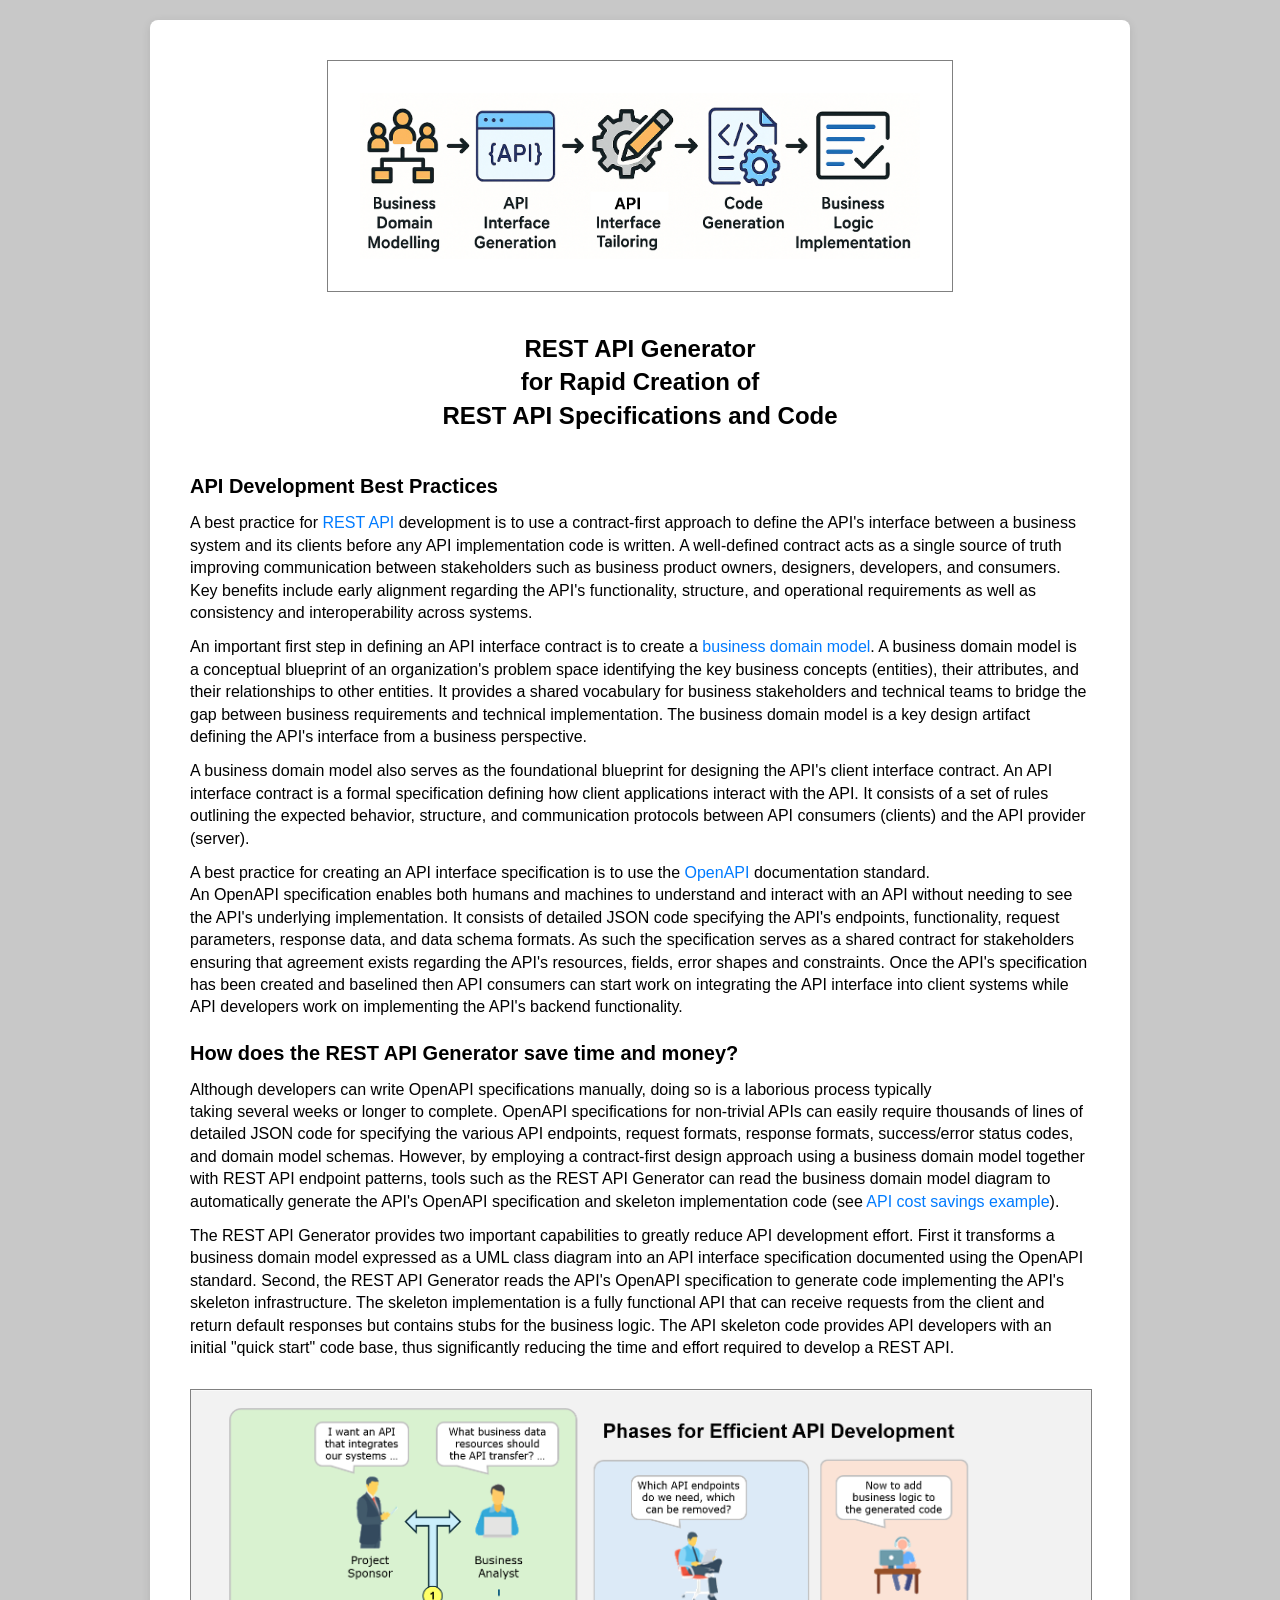
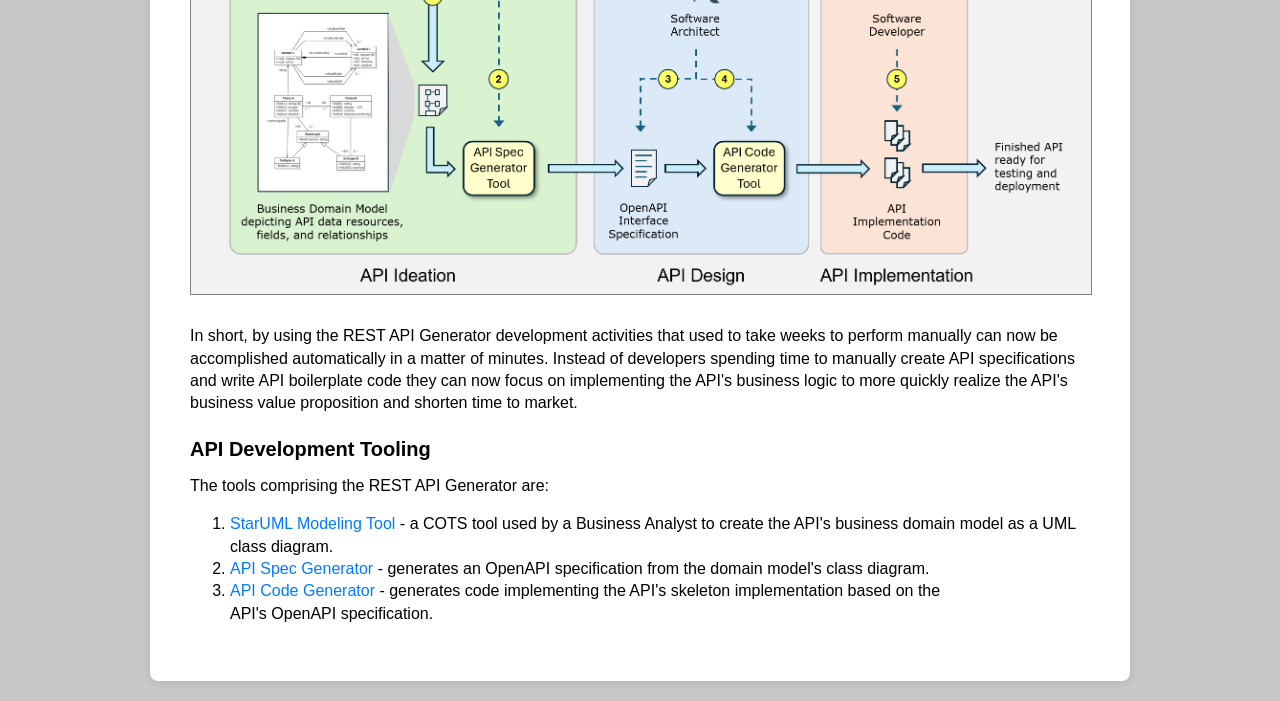
==== commit 4859e242: "Updates to marketing message" ====
--- a/src/main/webapp/index.html
+++ b/src/main/webapp/index.html
@@ -49,19 +49,19 @@
 			both humans and machines to understand and interact with an API without needing to see the API's underlying implementation.
 			It consists of detailed JSON code specifying the API's endpoints, functionality, request parameters, response data, and data
 			schema formats. As such the specification serves as a shared contract for stakeholders ensuring that agreement exists regarding
-			the API's resources, fields, error shapes and constraints. Once the specification has been created and baselined then<br />API
-			consumers can start work on integrating the API interface into client systems while API developers work<br />on implementing the
+			the API's resources, fields, error shapes and constraints. Once the API's specification has been created and baselined then
+			API consumers can start work on integrating the API interface into client systems while API developers work on implementing the
 			API's backend functionality.
 		</p>
 		<p class="sectionHeader">How does the REST API Generator save time and money?</p>
 		<p>
-			Although developers can write OpenAPI specifications manually, doing so is a laborious process typically taking several
+			Although developers can write OpenAPI specifications manually, doing so is a laborious process typically<br />taking several
 			weeks or longer to complete.  OpenAPI specifications for non-trivial APIs can easily require thousands of lines of detailed
 			JSON code for specifying the various API endpoints, request formats, response formats, success/error status codes, and
-			domain model schemas (see <a onclick="return openWindow('apiExample.html', 'APIExample');">API example</a>).  However,
-			by employing a contract-first design approach using a business domain model together with REST API endpoint patterns, tools
-			such as the REST API Generator can read the business domain model diagram to automatically generate the API's OpenAPI
-			specification and skeleton implementation code.
+			domain model schemas.  However, by employing a contract-first design approach using a business domain model together with
+			REST API endpoint patterns, tools such as the REST API Generator can read the business domain model diagram to automatically
+			generate the API's OpenAPI specification and skeleton implementation code
+			(see <a onclick="return openWindow('apiExample.html', 'APIExample');">API cost savings example</a>).
 		</p>
 		<p>
 			The REST API Generator provides two important capabilities to greatly reduce API development effort.
